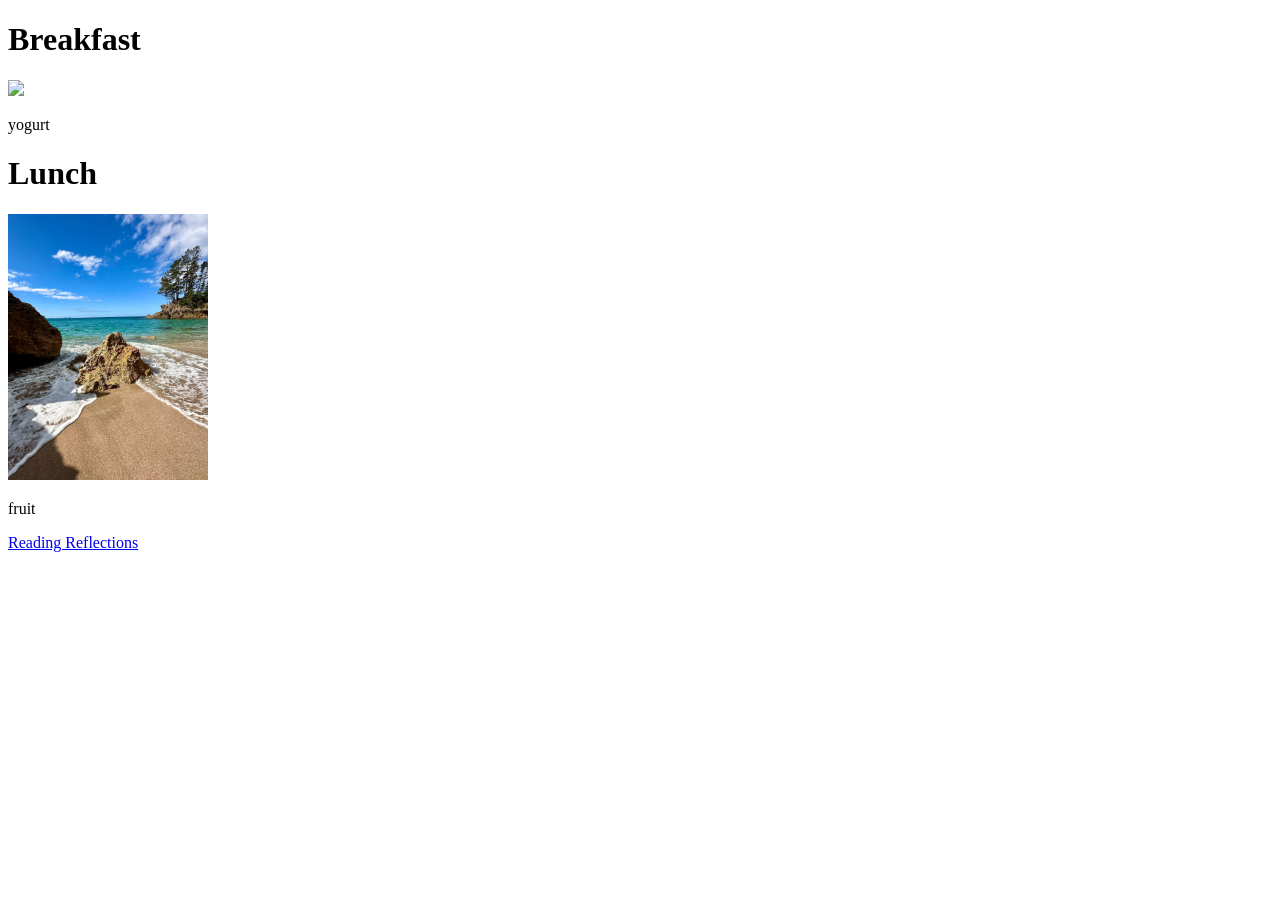
==== index.html @ d6f1fe00 "Add files via upload" ====
<!DOCTYPE html>
<html>
<head>
    <title>Website Title</title>
</head>
<body>
    <h1>Breakfast</h1>
    <img src="https://www.popsci.com/wp-content/uploads/2023/05/15/ButterflyFamilyTree.png?quality=85" width="200">
    <p>yogurt</p>
    <h1>Lunch</h1>
    <img src="images/beach.jpg" width="200">
    <p>fruit</p>
    <a href="readings.html">Reading Reflections</a>
</body>
</html>
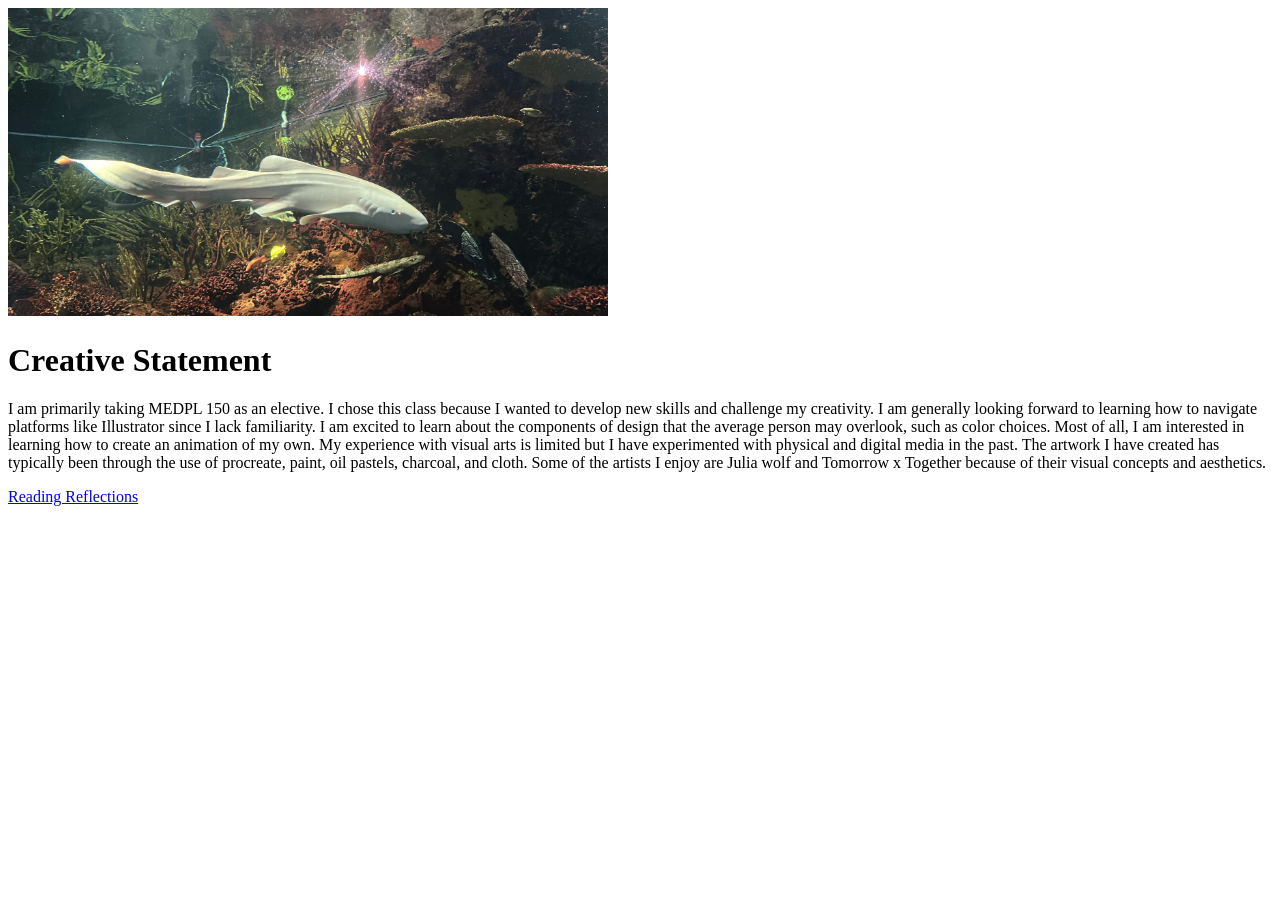
==== commit 2a4e4cb3: "Add files via upload" ====
--- a/index.html
+++ b/index.html
@@ -1,15 +1,12 @@
 <!DOCTYPE html>
 <html>
 <head>
-    <title>Website Title</title>
+    <title>YSierra Creatives: Portfolio</title>
 </head>
 <body>
-    <h1>Breakfast</h1>
-    <img src="https://www.popsci.com/wp-content/uploads/2023/05/15/ButterflyFamilyTree.png?quality=85" width="200">
-    <p>yogurt</p>
-    <h1>Lunch</h1>
-    <img src="images/beach.jpg" width="200">
-    <p>fruit</p>
+    <img src="images/shark_img.jpg" width="600">
+    <h1>Creative Statement</h1>
+    <p>I am primarily taking MEDPL 150 as an elective. I chose this class because I wanted to develop new skills and challenge my creativity. I am generally looking forward to learning how to navigate platforms like Illustrator since I lack familiarity. I am excited to learn about the components of design that the average person may overlook, such as color choices. Most of all, I am interested in learning how to create an animation of my own. My experience with visual arts is limited but I have experimented with physical and digital media in the past. The artwork I have created has typically been through the use of procreate, paint, oil pastels, charcoal, and cloth. Some of the artists I enjoy are Julia wolf and Tomorrow x Together because of their visual concepts and aesthetics.</p>
     <a href="readings.html">Reading Reflections</a>
 </body>
 </html>
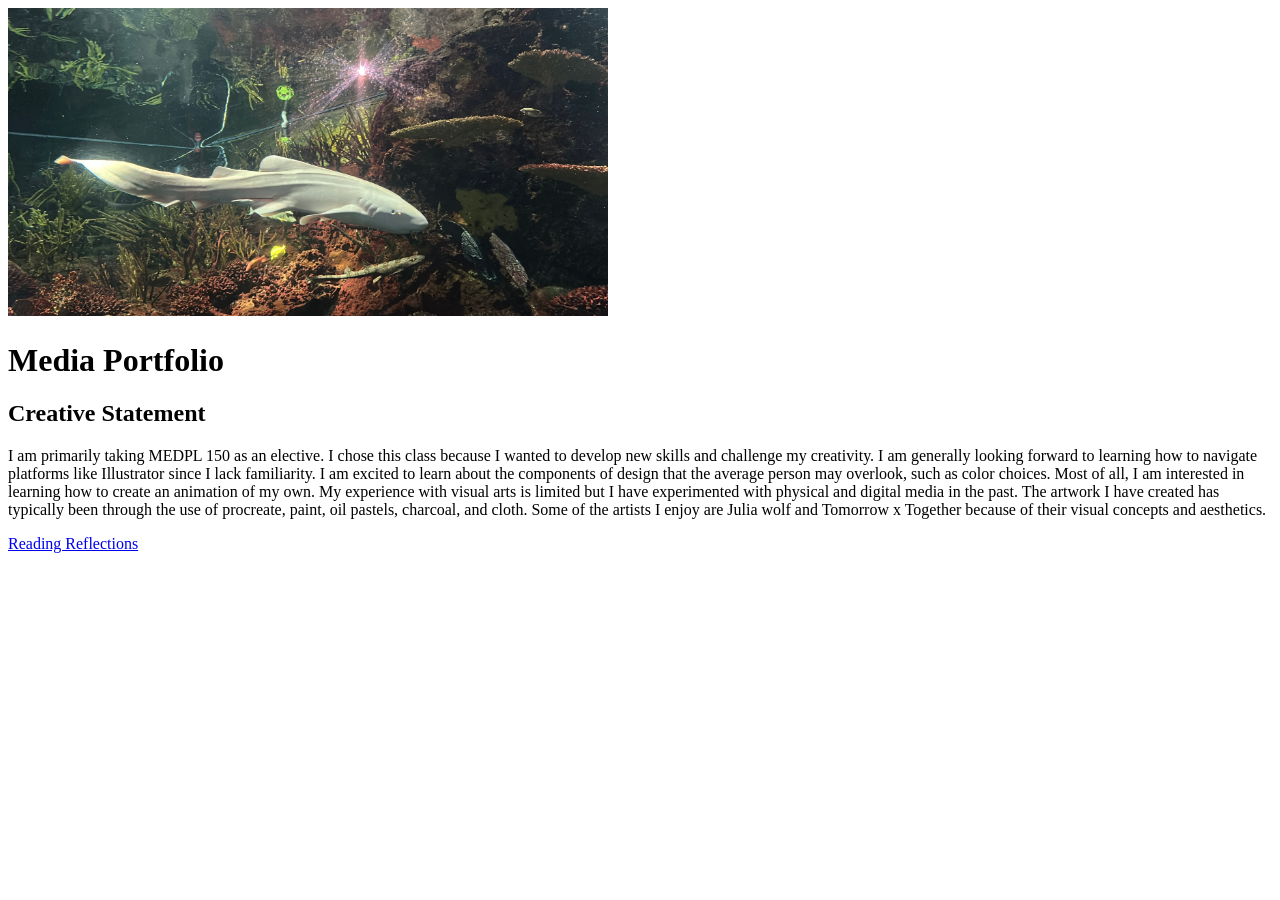
==== commit 6e9d14a5: "Add files via upload" ====
--- a/index.html
+++ b/index.html
@@ -3,9 +3,11 @@
 <head>
     <title>YSierra Creatives: Portfolio</title>
 </head>
-<body>
+ <link rel="stylesheet" href="style.css">
+<body> 
     <img src="images/shark_img.jpg" width="600">
-    <h1>Creative Statement</h1>
+    <h1>Media Portfolio</h1>
+    <h2>Creative Statement</h2>
     <p>I am primarily taking MEDPL 150 as an elective. I chose this class because I wanted to develop new skills and challenge my creativity. I am generally looking forward to learning how to navigate platforms like Illustrator since I lack familiarity. I am excited to learn about the components of design that the average person may overlook, such as color choices. Most of all, I am interested in learning how to create an animation of my own. My experience with visual arts is limited but I have experimented with physical and digital media in the past. The artwork I have created has typically been through the use of procreate, paint, oil pastels, charcoal, and cloth. Some of the artists I enjoy are Julia wolf and Tomorrow x Together because of their visual concepts and aesthetics.</p>
     <a href="readings.html">Reading Reflections</a>
 </body>
